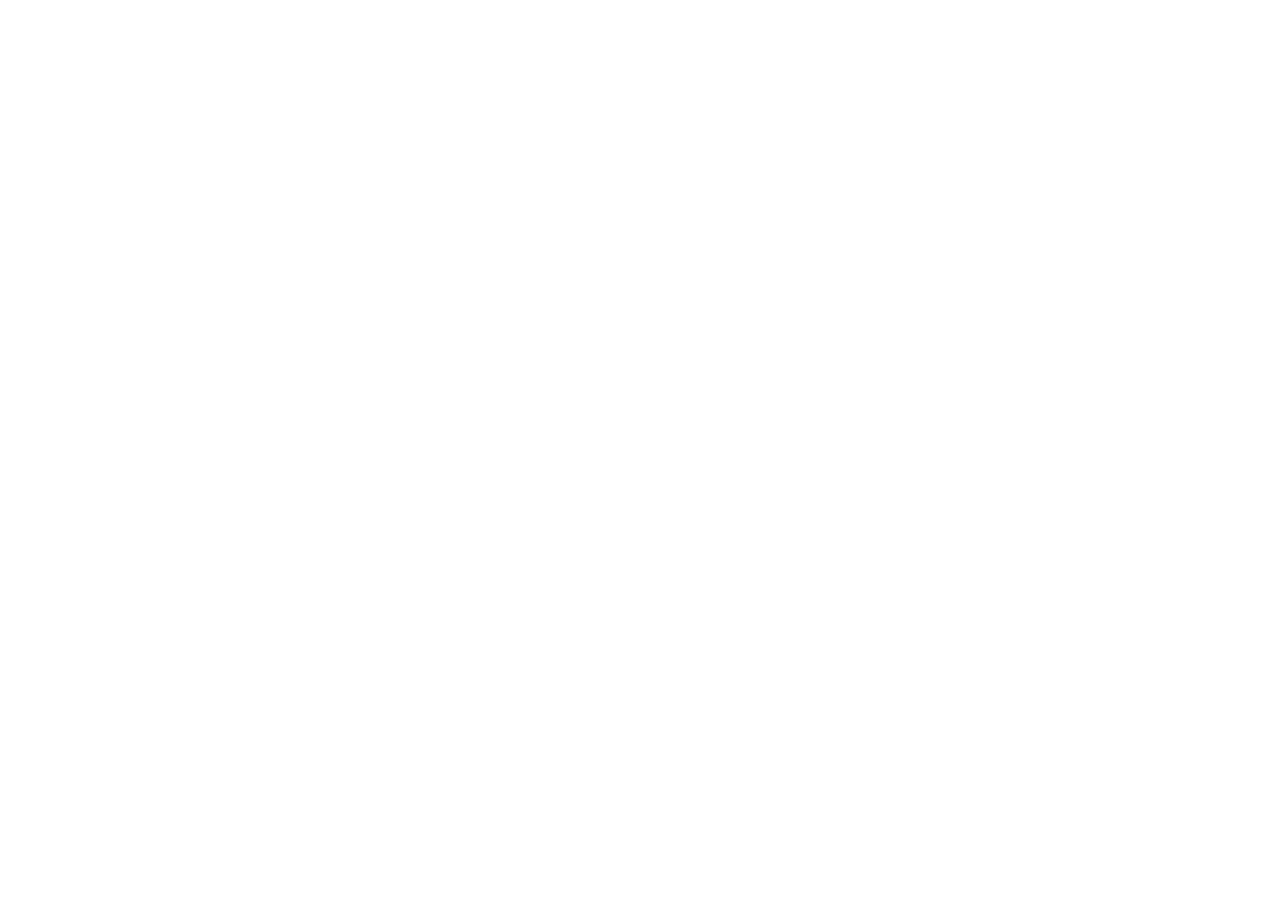
==== index.html @ 43390a5c "criei o index e coloquei o favicon" ====
<!DOCTYPE html>
<html lang="pt-br">
<head>
    <meta charset="UTF-8">
    <meta name="viewport" content="width=device-width, initial-scale=1.0">
    <link rel="shortcut icon" href="favicon.ico" type="image/x-icon">
    <title>Projeto Redes Sociais</title>
</head>
<body>
    
</body>
</html>
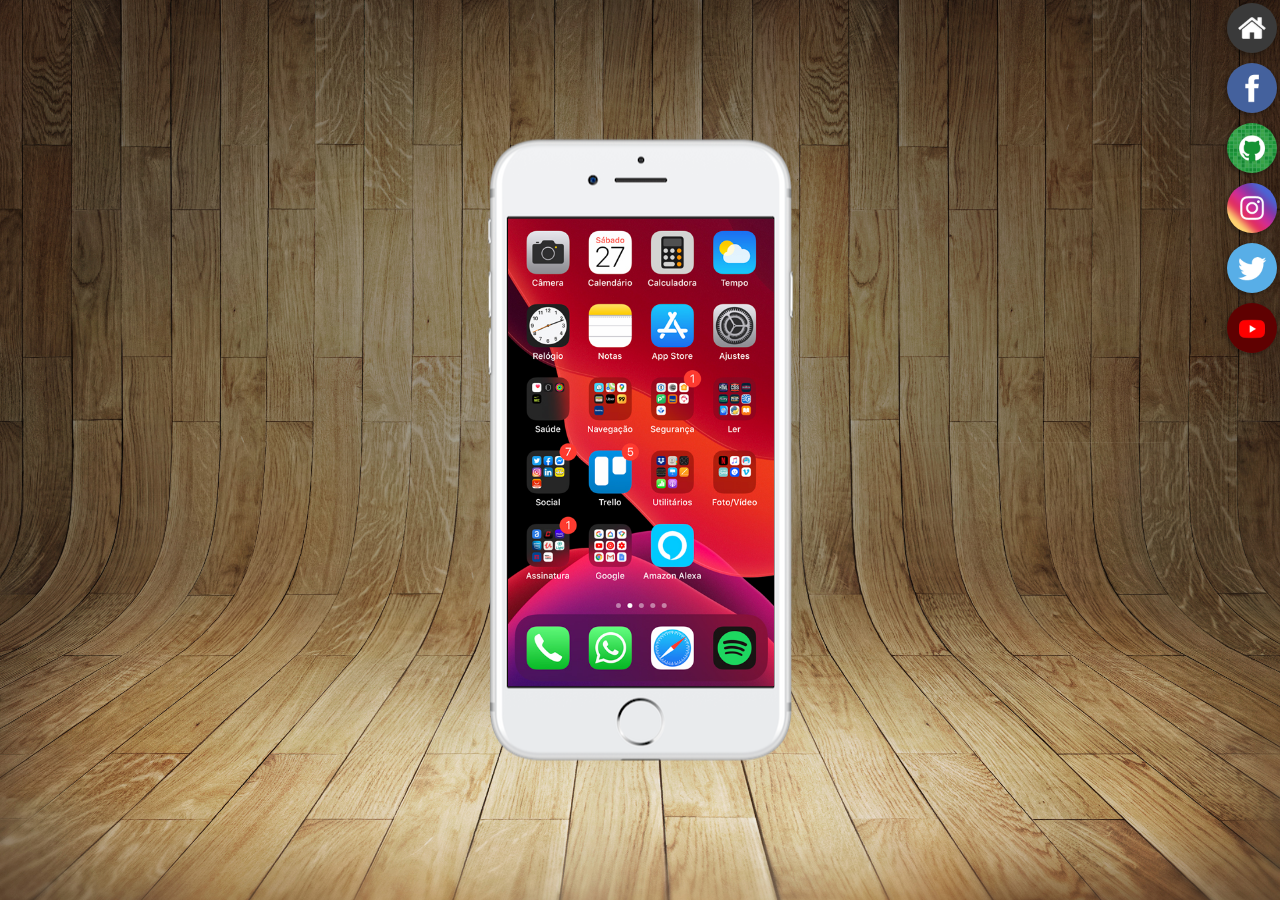
==== commit d6d60f52: "criaçao do telefone e botoes" ====
--- a/index.html
+++ b/index.html
@@ -4,9 +4,22 @@
     <meta charset="UTF-8">
     <meta name="viewport" content="width=device-width, initial-scale=1.0">
     <link rel="shortcut icon" href="favicon.ico" type="image/x-icon">
+    <link rel="stylesheet" href="estilos/style.css">
     <title>Projeto Redes Sociais</title>
 </head>
 <body>
-    
+    <main>
+        <section id="telefone">
+            <iframe src="home.html" name="tela" id="tela" frameborder="0"></iframe>
+        </section>
+        <section id="redes">
+            <a href="#" target="tela"><img src="imagens/logo-home.jpg" alt="Home"></a> <br>
+            <a href="#" target="tela" > <img src="imagens/logo-facebook.jpg" alt="Facebook"> </a> <br>
+            <a href="#" target="tela" > <img src="imagens/logo-github.jpg" alt="Github"></a> <br>
+            <a href="#" target="tela" > <img src="imagens/logo-instagram.jpg" alt="Instagram"></a> <br>
+            <a href="#" target="tela" > <img src="imagens/logo-twitter.jpg" alt="Twitter"></a> <br>
+            <a href="#" target="tela" > <img src="imagens/logo-youtube.jpg" alt="YouTube"></a>
+        </section>
+    </main>
 </body>
 </html>--- a/estilos/style.css
+++ b/estilos/style.css
@@ -0,0 +1,61 @@
+@charset "UTF-8";
+
+*{
+    margin: 0px;
+    padding: 0px;
+}
+
+html , body{
+    height: 100vh;
+    width: 100vw;
+}
+
+body{
+    background: url('../imagens/fundo-madeira.jpg') no-repeat top center;
+    background-size: cover;
+    background-attachment: fixed;
+}
+
+main{
+    height: 100vh;
+    position: relative;
+}
+
+#telefone{
+    position: absolute;
+    top: 50%;
+    left: 50%;
+    transform: translate(-50% ,-50%);
+
+    width: 310px;
+    height: 627px;
+    background-image: url('../imagens/frame-iphone.png');
+    background-repeat: no-repeat;
+}
+
+#tela{
+    position: relative;
+    top: 82px;
+    left: 23px;
+    width: 266px;
+    height: 468px;
+}
+
+#redes{
+    text-align: right;
+}
+
+#redes img {
+    margin: 3px;
+    height: 50px;
+    width: 50px;
+    border-radius: 50%;
+    box-shadow: -2px 2px 4px rgba(0, 0, 0, 0.329);
+    box-sizing: border-box;
+}
+
+#redes img:hover{
+    border: 2px solid rgba(255, 255, 255, 0.171);
+    transform: translate(-5px ,-1px);
+    transition: transform 0.25s;
+}
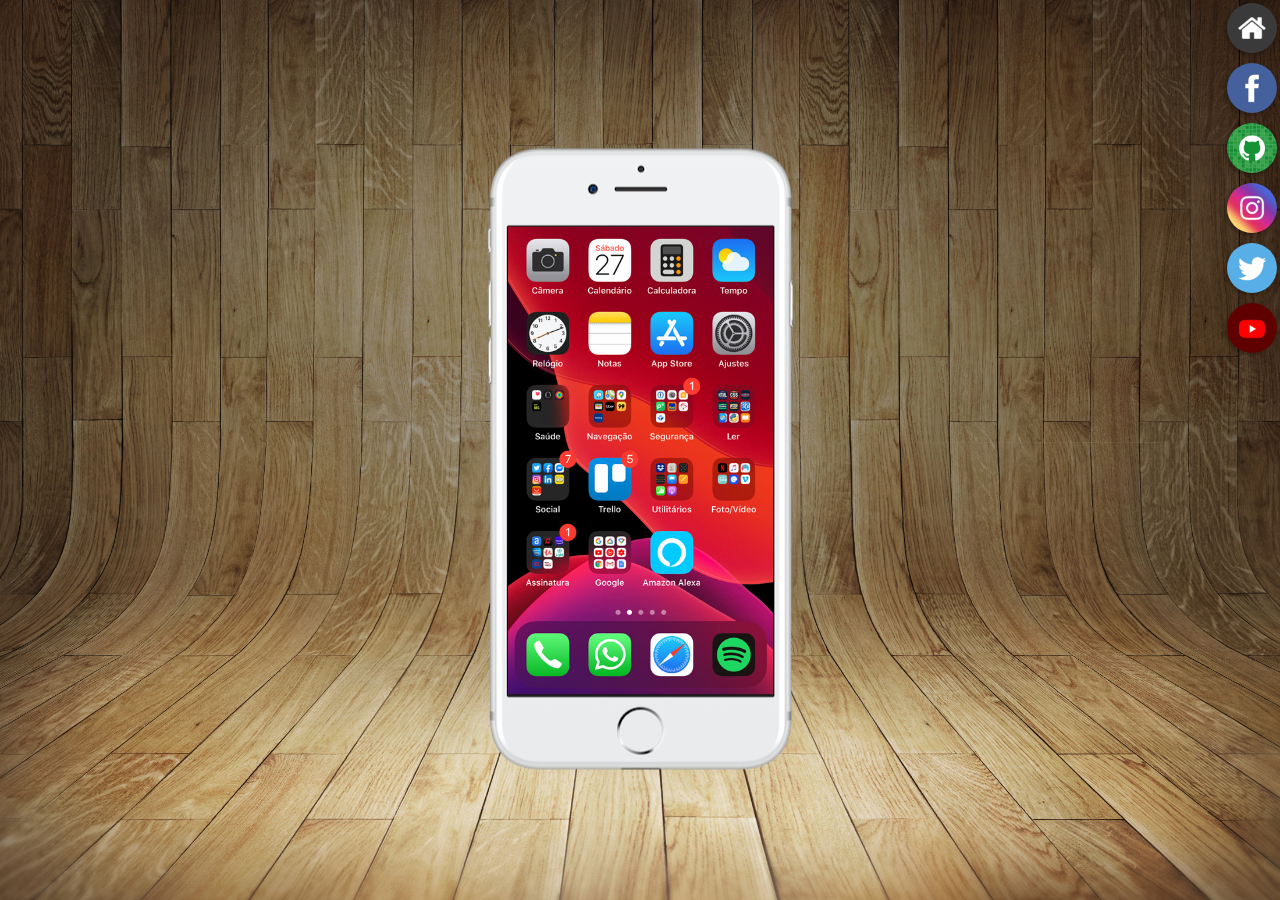
==== commit 0ddd1f8b: "termino do prejeto redes sociais" ====
--- a/index.html
+++ b/index.html
@@ -13,12 +13,12 @@
             <iframe src="home.html" name="tela" id="tela" frameborder="0"></iframe>
         </section>
         <section id="redes">
-            <a href="#" target="tela"><img src="imagens/logo-home.jpg" alt="Home"></a> <br>
-            <a href="#" target="tela" > <img src="imagens/logo-facebook.jpg" alt="Facebook"> </a> <br>
-            <a href="#" target="tela" > <img src="imagens/logo-github.jpg" alt="Github"></a> <br>
-            <a href="#" target="tela" > <img src="imagens/logo-instagram.jpg" alt="Instagram"></a> <br>
-            <a href="#" target="tela" > <img src="imagens/logo-twitter.jpg" alt="Twitter"></a> <br>
-            <a href="#" target="tela" > <img src="imagens/logo-youtube.jpg" alt="YouTube"></a>
+            <a href="home.html" target="tela"><img src="imagens/logo-home.jpg" alt="Home"></a> <br>
+            <a href="facebook.html" target="tela" > <img src="imagens/logo-facebook.jpg" alt="Facebook"> </a> <br>
+            <a href="github.html" target="tela" > <img src="imagens/logo-github.jpg" alt="Github"></a> <br>
+            <a href="insta.html" target="tela" > <img src="imagens/logo-instagram.jpg" alt="Instagram"></a> <br>
+            <a href="twitter.html" target="tela" > <img src="imagens/logo-twitter.jpg" alt="Twitter"></a> <br>
+            <a href="youtube.html" target="tela" > <img src="imagens/logo-youtube.jpg" alt="YouTube"></a>
         </section>
     </main>
 </body>
--- a/estilos/style.css
+++ b/estilos/style.css
@@ -23,7 +23,7 @@
 
 #telefone{
     position: absolute;
-    top: 50%;
+    top: 51%;
     left: 50%;
     transform: translate(-50% ,-50%);
 
@@ -35,9 +35,9 @@
 
 #tela{
     position: relative;
-    top: 82px;
+    top: 81px;
     left: 23px;
-    width: 266px;
+    width: 265px;
     height: 468px;
 }
 
